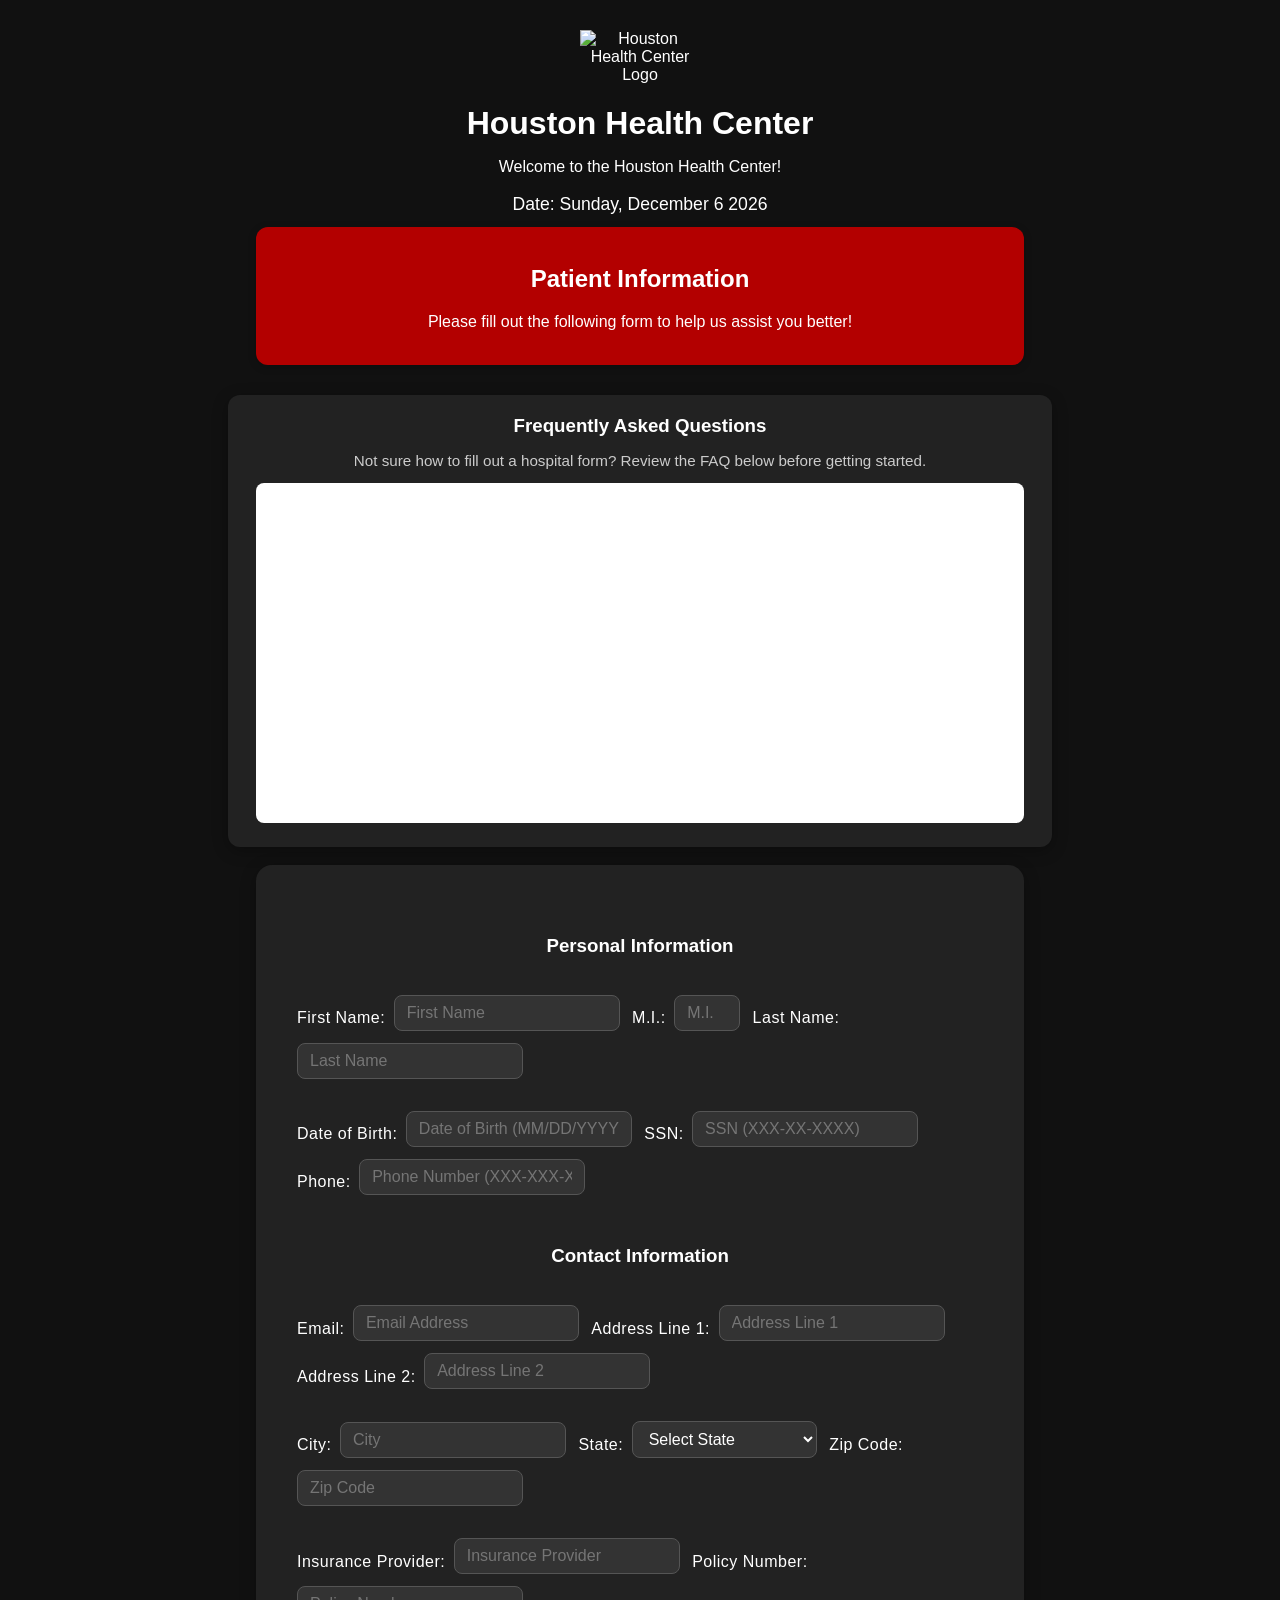
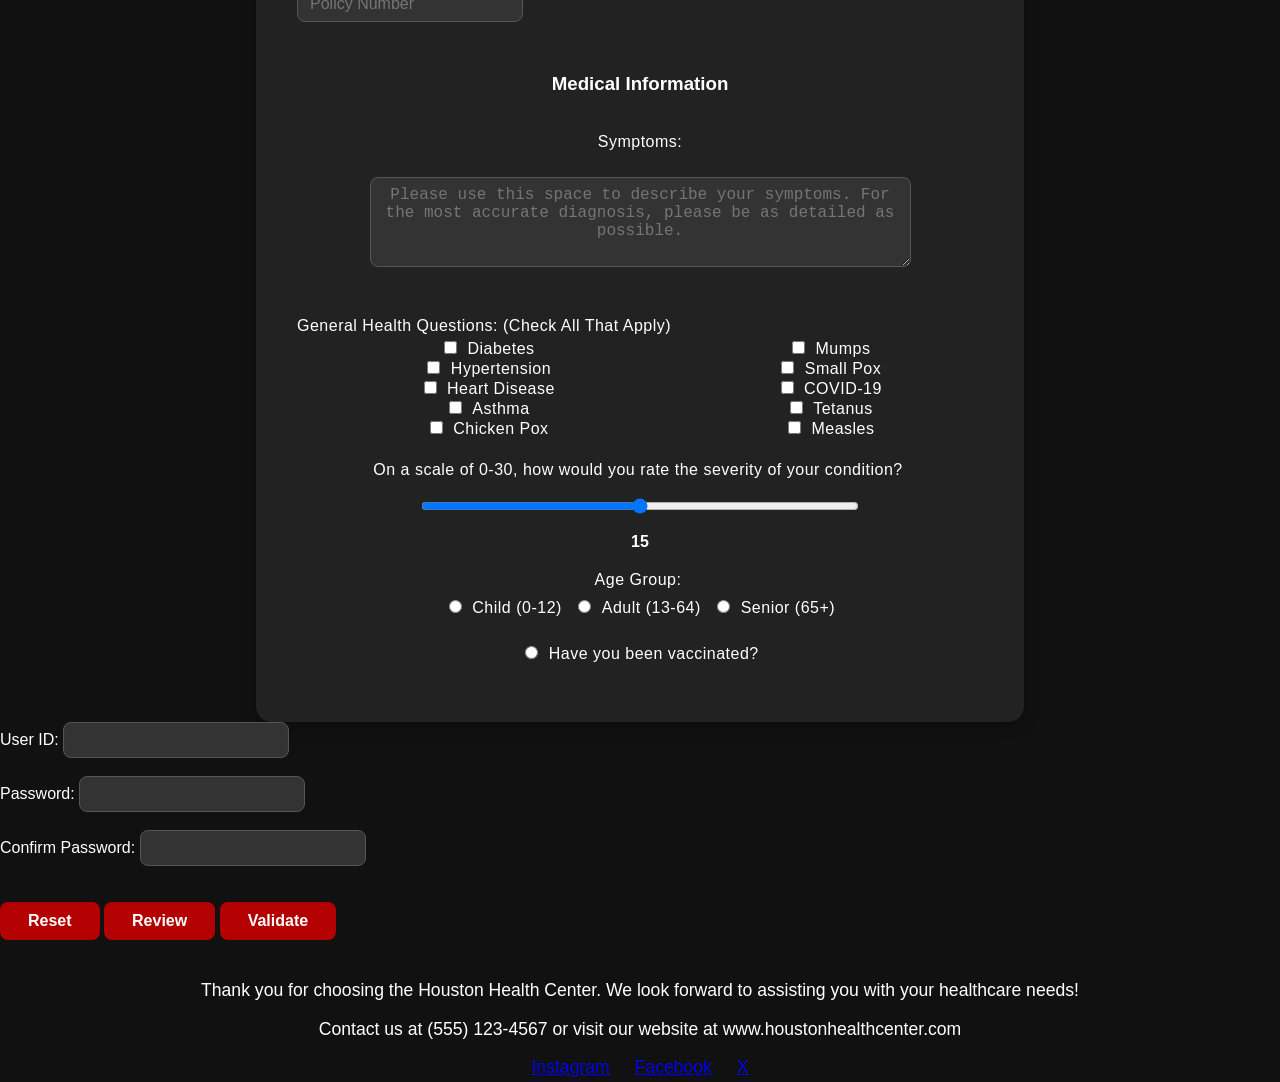
==== homework4/index.html @ 240e8d64 "Add homework4, root landing page, and PSEUDOCODE_VALIDATION.md" ====
<!-- filepath: /Users/flame/mis3371/homework3/homework3.html -->
<!DOCTYPE html>
<html lang="en">
    <head>
        <title>Homework 4: Validations & Error Handling </title>
        <link rel="stylesheet" href="hospitalform4.css">
    </head>
    <body>
        <!--Page Header-->
        <div id="header">
            <img id="logo" src="medsymbolnobg.png" alt="Houston Health Center Logo">
            <h1 id="h1">Houston Health Center</h1>
            <p>Welcome to the Houston Health Center!</p>
            <p class="date-line">Date: <span id="current_date"></span></p>
        </div>

        <div id="patient_info_header">
            <h2>Patient Information</h2>
            <p> Please fill out the following form to help us assist you better!</p>
        </div>

        <!-- FAQ iframe -->
        <div id="faq_section">
            <h3>Frequently Asked Questions</h3>
            <p>Not sure how to fill out a hospital form? Review the FAQ below before getting started.</p>
            <iframe
                id="faq_frame"
                src="https://www.texasmultispecialty.health/contents/patient-resources/faqs"
                title="Hospital Form FAQ – Texas Multispecialty Health" 
                allowfullscreen>
                <p>Your browser does not support iframes. <a href="https://www.texasmultispecialty.health/contents/patient-resources/faqs" target="_blank">Click here to view the FAQ.</a></p>
            </iframe>
        </div>
        <br>

            <form action="closingpage4.html" novalidate>

                <table class="form-table" id="patient_info">
                    <!-- Section 1: Personal Information -->
                    <tr>
                        <td colspan="2" style="text-align:center;">
                            <h3>Personal Information</h3>
                        </td>
                    </tr>
                    <tr>
                        <td>
                            <label for="first_name">First Name:</label>
                            <input type="text" id="first_name" name="first_name" placeholder="First Name">
                            <span class="error-msg" id="error_first_name"></span>
                            <label for="middle_initial">M.I.:</label>
                            <input type="text" id="middle_initial" name="middle_initial" placeholder="M.I." style="width:40px;">
                            <span class="error-msg" id="error_middle_initial"></span>
                            <label for="last_name">Last Name:</label>
                            <input type="text" id="last_name" name="last_name" placeholder="Last Name">
                            <span class="error-msg" id="error_last_name"></span>
                        </td>
                    </tr>
                    <tr>
                        <td>
                            <label for="dob">Date of Birth:</label>
                            <input type="text" id="dob" name="dob" placeholder="Date of Birth (MM/DD/YYYY)">
                            <span class="error-msg" id="error_dob"></span>
                            <label for="ssn">SSN:</label>
                            <input type="text" id="ssn" name="ssn" placeholder="SSN (XXX-XX-XXXX)">
                            <span class="error-msg" id="error_ssn"></span>
                            <label for="phone">Phone:</label>
                            <input type="text" id="phone" name="phone" placeholder="Phone Number (XXX-XXX-XXXX)">
                            <span class="error-msg" id="error_phone"></span>
                        </td>
                    </tr>

                    <!-- Section 2: Contact Information -->
                    <tr>
                        <td colspan="2" style="text-align:center;">
                            <h3>Contact Information</h3>
                        </td>
                    </tr>
                    <tr>
                        <td>
                            <label for="email">Email:</label>
                            <input type="text" id="email" name="email" placeholder="Email Address">
                            <span class="error-msg" id="error_email"></span>
                            <label for="address">Address Line 1:</label>
                            <input type="text" id="address" name="address" placeholder="Address Line 1">
                            <span class="error-msg" id="error_address"></span>
                            <label for="address2">Address Line 2:</label>
                            <input type="text" id="address2" name="address2" placeholder="Address Line 2">
                            <span class="error-msg" id="error_address2"></span>
                        </td>
                    </tr>
                    <tr>
                        <td>
                            <label for="city">City:</label>
                            <input type="text" id="city" name="city" placeholder="City">
                            <span class="error-msg" id="error_city"></span>
                            <label for="state">State:</label>
                            <select id="state" name="state">
                                <option value="" disabled selected>Select State</option>
                            </select>
                            <span class="error-msg" id="error_state"></span>
                            <label for="zip">Zip Code:</label>
                            <input type="text" id="zip" name="zip" placeholder="Zip Code">
                            <span class="error-msg" id="error_zip"></span>
                        </td>
                    </tr>

                    <!-- Section 3: Insurance Information -->
                    <tr>
                        <td>
                            <label for="insurance">Insurance Provider:</label>
                            <input type="text" id="insurance" name="insurance" placeholder="Insurance Provider">
                            <span class="error-msg" id="error_insurance"></span>
                            <label for="policy_number">Policy Number:</label>
                            <input type="text" id="policy_number" name="policy_number" placeholder="Policy Number">
                            <span class="error-msg" id="error_policy_number"></span>
                        </td>
                    </tr>

                    <!-- Section 4: Symptoms -->
                    <tr>
                        <td colspan="2" style="text-align:center;">
                            <h3>Medical Information</h3>
                        </td>
                    </tr>
                    <tr>
                        <td>
                            <label for="description">Symptoms:</label><br>
                            <textarea id="description" name="description" rows="4" cols="50" placeholder="Please use this space to describe your symptoms. For the most accurate diagnosis, please be as detailed as possible."></textarea>
                            <span class="error-msg" id="error_description" style="display:block;"></span>
                            <br>
                        </td>
                    </tr>
                    <tr>
                        <td colspan="2">
                            <label for="general_health">General Health Questions: (Check All That Apply)</label><br>
                            <table style="width:100%; border:none;">
                                <tr>
                                    <td style="vertical-align:top; border:none;">
                                        <input type="checkbox" id="diabetes" name="diabetes" value="diabetes">
                                        <label for="diabetes">Diabetes</label><br>
                                        <input type="checkbox" id="hypertension" name="hypertension" value="hypertension">
                                        <label for="hypertension">Hypertension</label><br>
                                        <input type="checkbox" id="heart_disease" name="heart_disease" value="heart_disease">
                                        <label for="heart_disease">Heart Disease</label><br>
                                        <input type="checkbox" id="asthma" name="asthma" value="asthma">
                                        <label for="asthma">Asthma</label><br>
                                        <input type="checkbox" id="chicken_pox" name="chicken_pox" value="chicken_pox">
                                        <label for="chicken_pox">Chicken Pox</label><br>
                                    </td>
                                    <td style="vertical-align:top; border:none;">
                                        <input type="checkbox" id="mumps" name="mumps" value="mumps">
                                        <label for="mumps">Mumps</label><br>
                                        <input type="checkbox" id="small_pox" name="small_pox" value="small_pox">
                                        <label for="small_pox">Small Pox</label><br>
                                        <input type="checkbox" id="COVID-19" name="COVID-19" value="COVID-19">
                                        <label for="COVID-19">COVID-19</label><br>
                                        <input type="checkbox" id="Tetanus" name="Tetanus" value="Tetanus">
                                        <label for="Tetanus">Tetanus</label><br>
                                        <input type="checkbox" id="measles" name="measles" value="measles">
                                        <label for="measles">Measles</label><br>
                                    </td>
                                </tr>
                            </table>
                        </td>
                    </tr>
                    <!-- Section 5: Slide Bar and Radio Buttons-->

                    <tr>
                        <td style="text-align: center;">
                            <label for="pain_level">On a scale of 0-30, how would you rate the severity of your condition?</label><br>
                            <input type="range" id="pain_level" name="pain_level" min="0" max="30" style="display: block; margin: 10px auto;">
                            <div id="pain_level_value" style="margin-top: 8px; font-weight: bold;">15</div>
                        </td>
                    </tr>
                    <tr>
                        <td>
                            <label for="age_group">Age Group:</label><br>
                            <input type="radio" id="child" name="age_group" value="child">
                            <label for="child">Child (0-12)</label>
                            <input type="radio" id="adult" name="age_group" value="adult">
                            <label for="adult">Adult (13-64)</label>
                            <input type="radio" id="senior" name="age_group" value="senior">
                            <label for="senior">Senior (65+)</label>
                            <span class="error-msg" id="error_age_group" style="display:block;"></span>
                            <br>
                            <input type="radio" id="vaccinated" name="vaccinated" value="yes">
                            <label for="vaccinated">Have you been vaccinated?</label>
                        </td>
                    </tr>
                </table>

                <!--Section 6: UserID and Password Creation-->

                <label for="user_id">User ID:</label>
                <input type="text" id="user_id" name="user_id">
                <span class="error-msg" id="error_user_id"></span><br><br>

                <label for="password">Password:</label>
                <input type="password" id="password" name="password" autocomplete="new-password">
                <span class="error-msg" id="error_password"></span><br><br>

                <label for="confirm_password">Confirm Password:</label>
                <input type="password" id="confirm_password" name="confirm_password" autocomplete="new-password">
                <span class="error-msg" id="error_confirm_password"></span><br><br>

                <!--Section 7: Reset Form and Submit Buttons-->

                <input type="reset" value="Reset">
                <input type="button" id="review_button" value="Review">
                <input type="button" id="validate_button" value="Validate">

            </form>

            <!--Section 8: Footer-->

            <div id="footer">
                <p>Thank you for choosing the Houston Health Center. We look forward to assisting you with your healthcare needs!</p>
                <p>Contact us at (555) 123-4567 or visit our website at www.houstonhealthcenter.com</p>
                <a href="https://www.instagram.com/" target="_blank" style="margin: 0 10px;">Instagram</a>
                <a href="https://www.facebook.com/" target="_blank" style="margin: 0 10px;">Facebook</a>
                <a href="https://x.com/" target="_blank" style="margin: 0 10px;">X</a>
            </div>

        <script src="homework4.js"></script>
    </body>
</html>
---- homework4/hospitalform4.css ----
/* ── FAQ iframe section ────────────────────────────────────────────────────── */
#faq_section {
    width: 60%;
    margin: 20px auto 0 auto;
    background: #222;
    border-radius: 12px;
    padding: 20px 28px;
    box-shadow: 0 4px 16px rgba(0,0,0,0.3);
    text-align: center;
}

#faq_section h3 {
    color: #fff;
    margin-top: 0;
    margin-bottom: 6px;
}

#faq_section p {
    color: #ccc;
    font-size: 0.95rem;
    margin-bottom: 14px;
}

#faq_frame {
    width: 100%;
    height: 340px;
    border: none;
    border-radius: 8px;
    background: #fff;
}

@media (max-width: 900px) {
    #faq_section {
        width: 95%;
        padding: 14px;
    }
}

body {
    background: #111;
    color: #fff;
    font-family: 'Segoe UI', Arial, sans-serif;
    margin: 0;
    min-height: 100vh;
}

#header {
    text-align: center;
    margin-top: 30px;
    position: relative;
}

#logo {
    display: block;
    width: 120px;
    height: auto;
    margin: 0 auto 12px auto;
}

#h1 {
    color: #fff;
    font-size: 2rem;
    margin-bottom: 10px;
}

#patient_info_header {
    background: #b30000;
    color: #fff;
    padding: 18px 0;
    border-radius: 12px;
    margin: 0 auto 30px auto;
    width: 60%;
    box-shadow: 0 2px 8px rgba(0,0,0,0.2);
    text-align: center;
}

.form-table {
    background: #222;
    color: #fff;
    margin: 0 auto;
    border-radius: 16px;
    box-shadow: 0 4px 16px rgba(0,0,0,0.3);
    padding: 32px 40px;
    width: 60%;
    border-collapse: separate;
    border-spacing: 0 18px;
}

.form-table h3 {
    color: #fff;
    margin-bottom: 18px;
}

/* Reduce spacing between labels and input boxes for inline fields */
.form-table label {
    margin-right: 4px;
    margin-bottom: 8px;
    font-weight: 500;
    letter-spacing: 0.5px;
}

.form-table input[type="text"],
.form-table input[type="password"],
.form-table input[type="range"],
.form-table select,
.form-table textarea {
    background: #333;
    color: #fff;
    border: 1px solid #555;
    border-radius: 8px;
    padding: 8px 12px;
    margin-bottom: 12px;
    margin-right: 8px;
    font-size: 1rem;
    outline: none;
    transition: border-color 0.2s;
    vertical-align: middle;
}

.form-table input[type="text"]:focus,
.form-table input[type="password"]:focus,
.form-table select:focus,
.form-table textarea:focus {
    border-color: #b30000;
}

.form-table input[type="range"] {
    width: 60%;
    margin: 0 auto 18px auto;
    display: block;
}

.form-table input[type="checkbox"],
.form-table input[type="radio"] {
    accent-color: #b30000;
    margin-right: 6px;
}

/* Center Symptoms section */
#description,
.form-table label[for="description"] {
    display: block;
    margin-left: auto;
    margin-right: auto;
    text-align: center;
}

/* Center radio buttons */
.form-table input[type="radio"] {
    margin-left: 8px;
    margin-right: 6px;
}
.form-table label[for="age_group"],
.form-table input[type="radio"],
.form-table label[for="child"],
.form-table label[for="adult"],
.form-table label[for="senior"],
.form-table label[for="vaccinated"] {
    display: inline-block;
    text-align: center;
}
.form-table tr:last-of-type td {
    text-align: center;
}

/* UserID and Password section styling */
input[type="text"],
input[type="password"] {
    background: #333;
    color: #fff;
    border: 1px solid #555;
    border-radius: 8px;
    padding: 8px 12px;
    font-size: 1rem;
    outline: none;
    transition: border-color 0.2s;
}
input[type="text"]:focus,
input[type="password"]:focus {
    border-color: #b30000;
}

/* Center Reset and Submit buttons */
.form-table + input[type="reset"],
.form-table + input[type="submit"] {
    display: block;
    margin: 18px auto 0 auto;
}
input[type="reset"],
input[type="submit"], input[type="button"], #review_button {
    background: #b30000;
    color: #fff;
    border: none;
    border-radius: 8px;
    padding: 10px 28px;
    font-size: 1rem;
    font-weight: 600;
    margin: 18px auto 0 auto;
    cursor: pointer;
    transition: background 0.2s;
}
input[type="reset"]:hover,
input[type="submit"]:hover,
input[type="button"]:hover, #review_button:hover {
    background: #ff3333;
}


#footer {
    text-align: center;
    color: #fff;
    margin-top: 40px;
    font-size: 1.1rem;
}

.date-line {
    color: #fff;
    font-size: 1.1rem;
    margin-bottom: 12px;
}

@media (max-width: 900px) {
    .form-table, #patient_info_header {
        width: 95%;
        padding: 16px;
    }
}

/* ── Validation error styles ─────────────────────────────────────────────── */
input.field-error,
select.field-error,
textarea.field-error {
    border-color: #ff4444 !important;
    background: #3a1a1a !important;
    box-shadow: 0 0 0 2px rgba(255, 68, 68, 0.35);
}

.error-msg {
    display: none;
    color: #ff6666;
    font-size: 0.78rem;
    font-weight: 500;
    margin-left: 4px;
    vertical-align: middle;
}
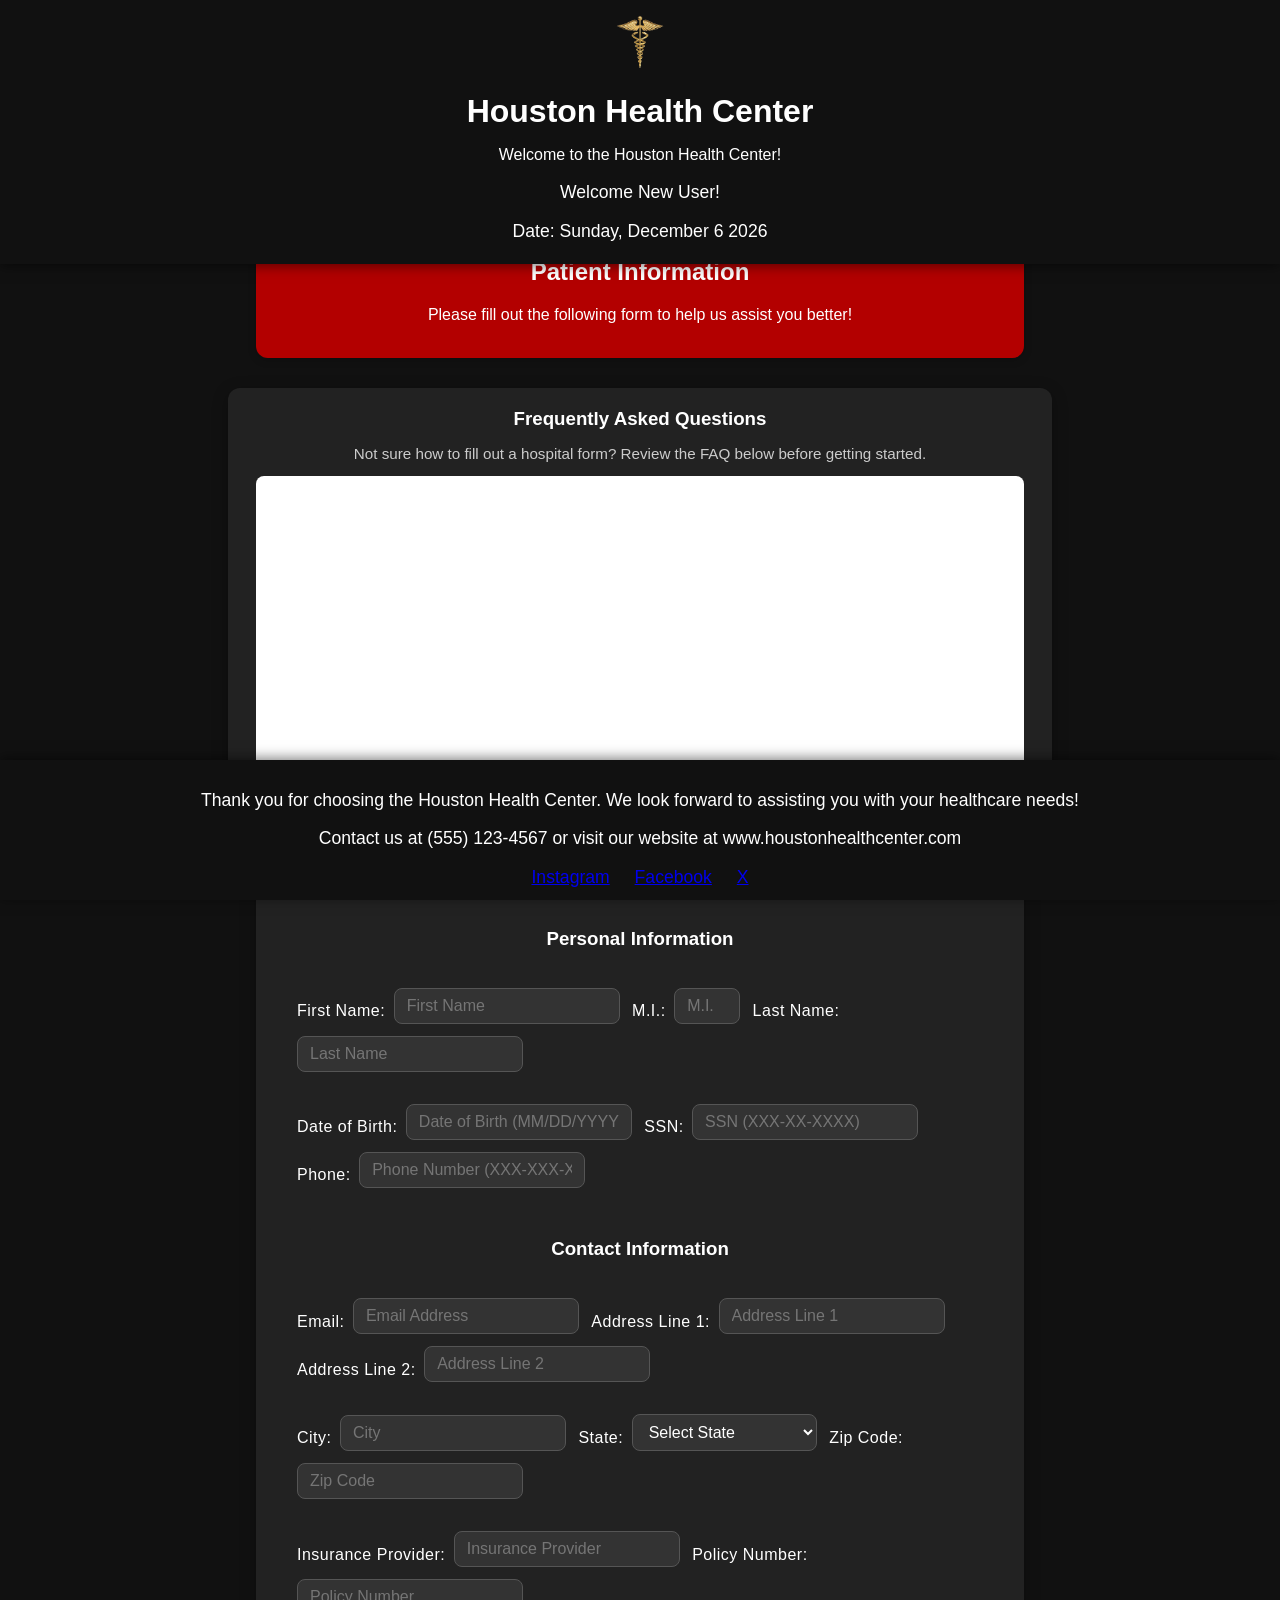
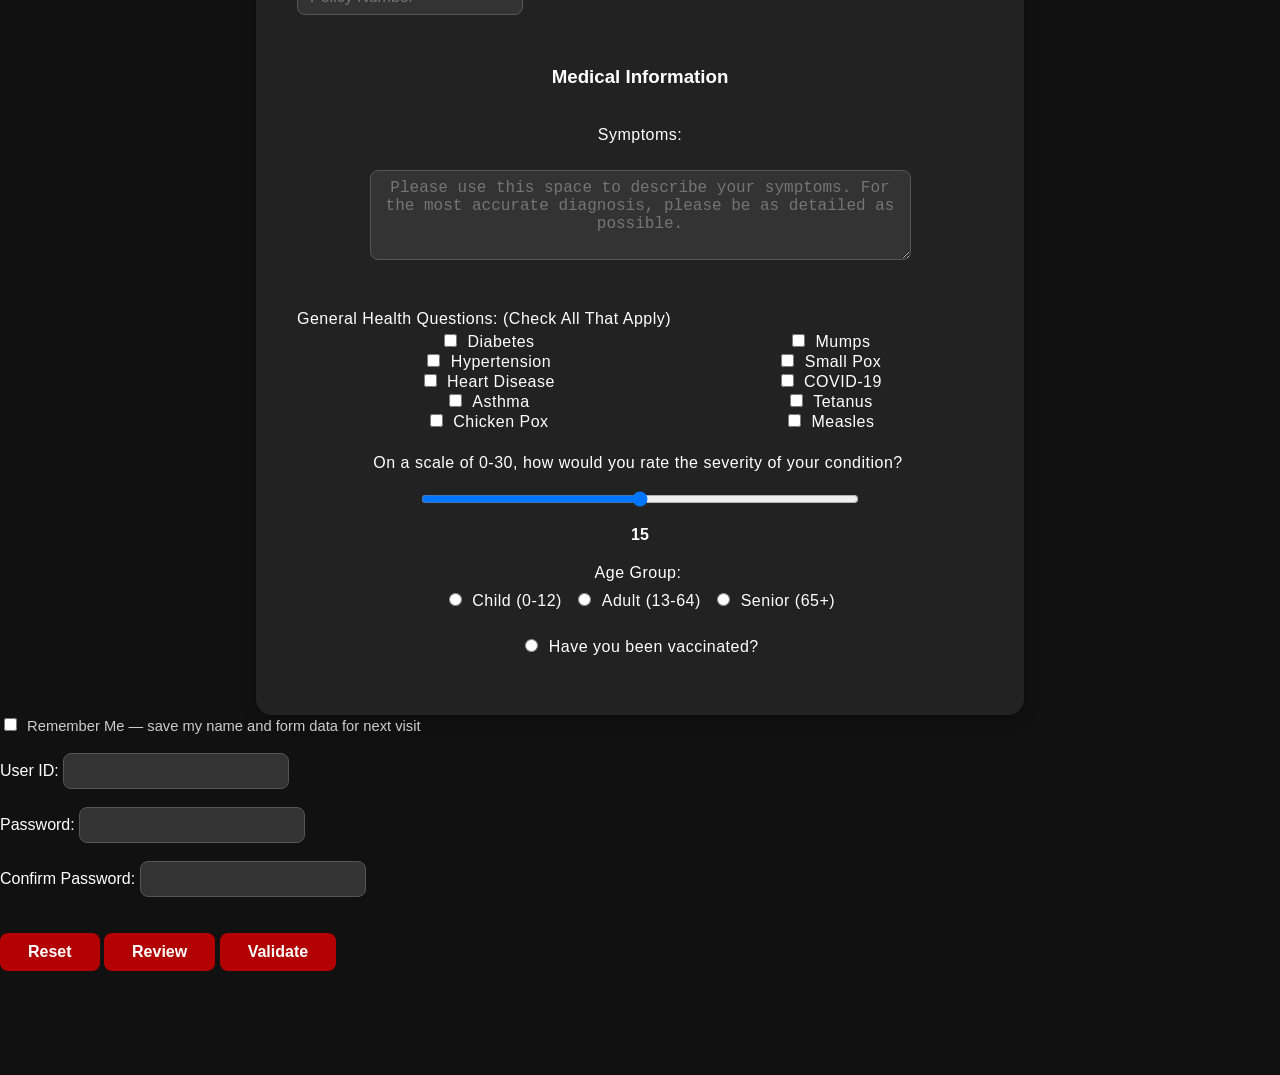
==== commit f2853038: "hw4: fixed header/footer, cookie welcome msg, remember me, blur save, returning user modal, SSN mask" ====
--- a/homework4/index.html
+++ b/homework4/index.html
@@ -8,9 +8,11 @@
     <body>
         <!--Page Header-->
         <div id="header">
-            <img id="logo" src="medsymbolnobg.png" alt="Houston Health Center Logo">
+            <img id="logo" src="medsymbolnobg2.png" alt="Houston Health Center Logo">
             <h1 id="h1">Houston Health Center</h1>
             <p>Welcome to the Houston Health Center!</p>
+            <p id="welcome_msg" class="date-line"></p>
+            <button type="button" id="not_you_btn" style="display:none;">Not <span id="not_you_name"></span>? Click here to restart the form as a new user.</button>
             <p class="date-line">Date: <span id="current_date"></span></p>
         </div>
 
@@ -61,7 +63,7 @@
                             <input type="text" id="dob" name="dob" placeholder="Date of Birth (MM/DD/YYYY)">
                             <span class="error-msg" id="error_dob"></span>
                             <label for="ssn">SSN:</label>
-                            <input type="text" id="ssn" name="ssn" placeholder="SSN (XXX-XX-XXXX)">
+                            <input type="password" id="ssn" name="ssn" placeholder="SSN (XXX-XX-XXXX)" autocomplete="off">
                             <span class="error-msg" id="error_ssn"></span>
                             <label for="phone">Phone:</label>
                             <input type="text" id="phone" name="phone" placeholder="Phone Number (XXX-XXX-XXXX)">
@@ -191,6 +193,11 @@
 
                 <!--Section 6: UserID and Password Creation-->
 
+                <label>
+                    <input type="checkbox" id="remember_me" name="remember_me">
+                    Remember Me — save my name and form data for next visit
+                </label><br><br>
+
                 <label for="user_id">User ID:</label>
                 <input type="text" id="user_id" name="user_id">
                 <span class="error-msg" id="error_user_id"></span><br><br>
@@ -221,6 +228,15 @@
                 <a href="https://x.com/" target="_blank" style="margin: 0 10px;">X</a>
             </div>
 
+        <!-- Returning User Confirmation Modal -->
+        <div id="returning_modal" style="display:none;">
+            <div id="returning_modal_box">
+                <p id="returning_modal_msg"></p>
+                <button type="button" id="returning_yes">Yes, restore my data</button>
+                <button type="button" id="returning_no">No, start fresh</button>
+            </div>
+        </div>
+
         <script src="homework4.js"></script>
     </body>
 </html>
--- a/homework4/hospitalform4.css
+++ b/homework4/hospitalform4.css
@@ -43,19 +43,27 @@
     font-family: 'Segoe UI', Arial, sans-serif;
     margin: 0;
     min-height: 100vh;
+    padding-top: 220px;
+    padding-bottom: 100px;
 }
 
 #header {
     text-align: center;
-    margin-top: 30px;
-    position: relative;
+    position: fixed;
+    top: 0;
+    left: 0;
+    width: 100%;
+    background: #111;
+    z-index: 1000;
+    padding: 12px 0 10px 0;
+    box-shadow: 0 2px 12px rgba(0,0,0,0.5);
 }
 
 #logo {
     display: block;
-    width: 120px;
+    width: 60px;
     height: auto;
-    margin: 0 auto 12px auto;
+    margin: 0 auto 6px auto;
 }
 
 #h1 {
@@ -210,14 +218,50 @@
 #footer {
     text-align: center;
     color: #fff;
-    margin-top: 40px;
     font-size: 1.1rem;
+    position: fixed;
+    bottom: 0;
+    left: 0;
+    width: 100%;
+    background: #111;
+    padding: 12px 0;
+    box-shadow: 0 -2px 12px rgba(0,0,0,0.5);
+    z-index: 1000;
 }
 
 .date-line {
     color: #fff;
     font-size: 1.1rem;
     margin-bottom: 12px;
+}
+
+#not_you_btn {
+    background: transparent;
+    color: #ff9999;
+    border: 1px solid #ff9999;
+    border-radius: 20px;
+    padding: 4px 14px;
+    font-size: 0.82rem;
+    cursor: pointer;
+    margin-bottom: 8px;
+    transition: background 0.2s, color 0.2s;
+}
+
+#not_you_btn:hover {
+    background: #ff9999;
+    color: #111;
+}
+
+#remember_me {
+    accent-color: #ff4444;
+    margin-right: 6px;
+    cursor: pointer;
+}
+
+label:has(#remember_me) {
+    color: #ccc;
+    font-size: 0.92rem;
+    cursor: pointer;
 }
 
 @media (max-width: 900px) {
@@ -226,6 +270,49 @@
         padding: 16px;
     }
 }
+
+/* ── Returning User Confirmation Modal ───────────────────────────────────── */
+#returning_modal {
+    position: fixed;
+    inset: 0;
+    background: rgba(0,0,0,0.7);
+    z-index: 2000;
+    display: flex;
+    align-items: center;
+    justify-content: center;
+}
+
+#returning_modal_box {
+    background: #222;
+    border: 1px solid #555;
+    border-radius: 12px;
+    padding: 36px 44px;
+    text-align: center;
+    box-shadow: 0 8px 32px rgba(0,0,0,0.5);
+    max-width: 420px;
+    width: 90%;
+}
+
+#returning_modal_box p {
+    color: #fff;
+    font-size: 1.1rem;
+    margin-bottom: 24px;
+}
+
+#returning_yes, #returning_no {
+    border: none;
+    border-radius: 8px;
+    padding: 10px 24px;
+    font-size: 0.95rem;
+    cursor: pointer;
+    margin: 0 8px;
+    transition: background 0.2s;
+}
+
+#returning_yes  { background: #b30000; color: #fff; }
+#returning_yes:hover  { background: #e60000; }
+#returning_no   { background: #444; color: #fff; }
+#returning_no:hover   { background: #666; }
 
 /* ── Validation error styles ─────────────────────────────────────────────── */
 input.field-error,
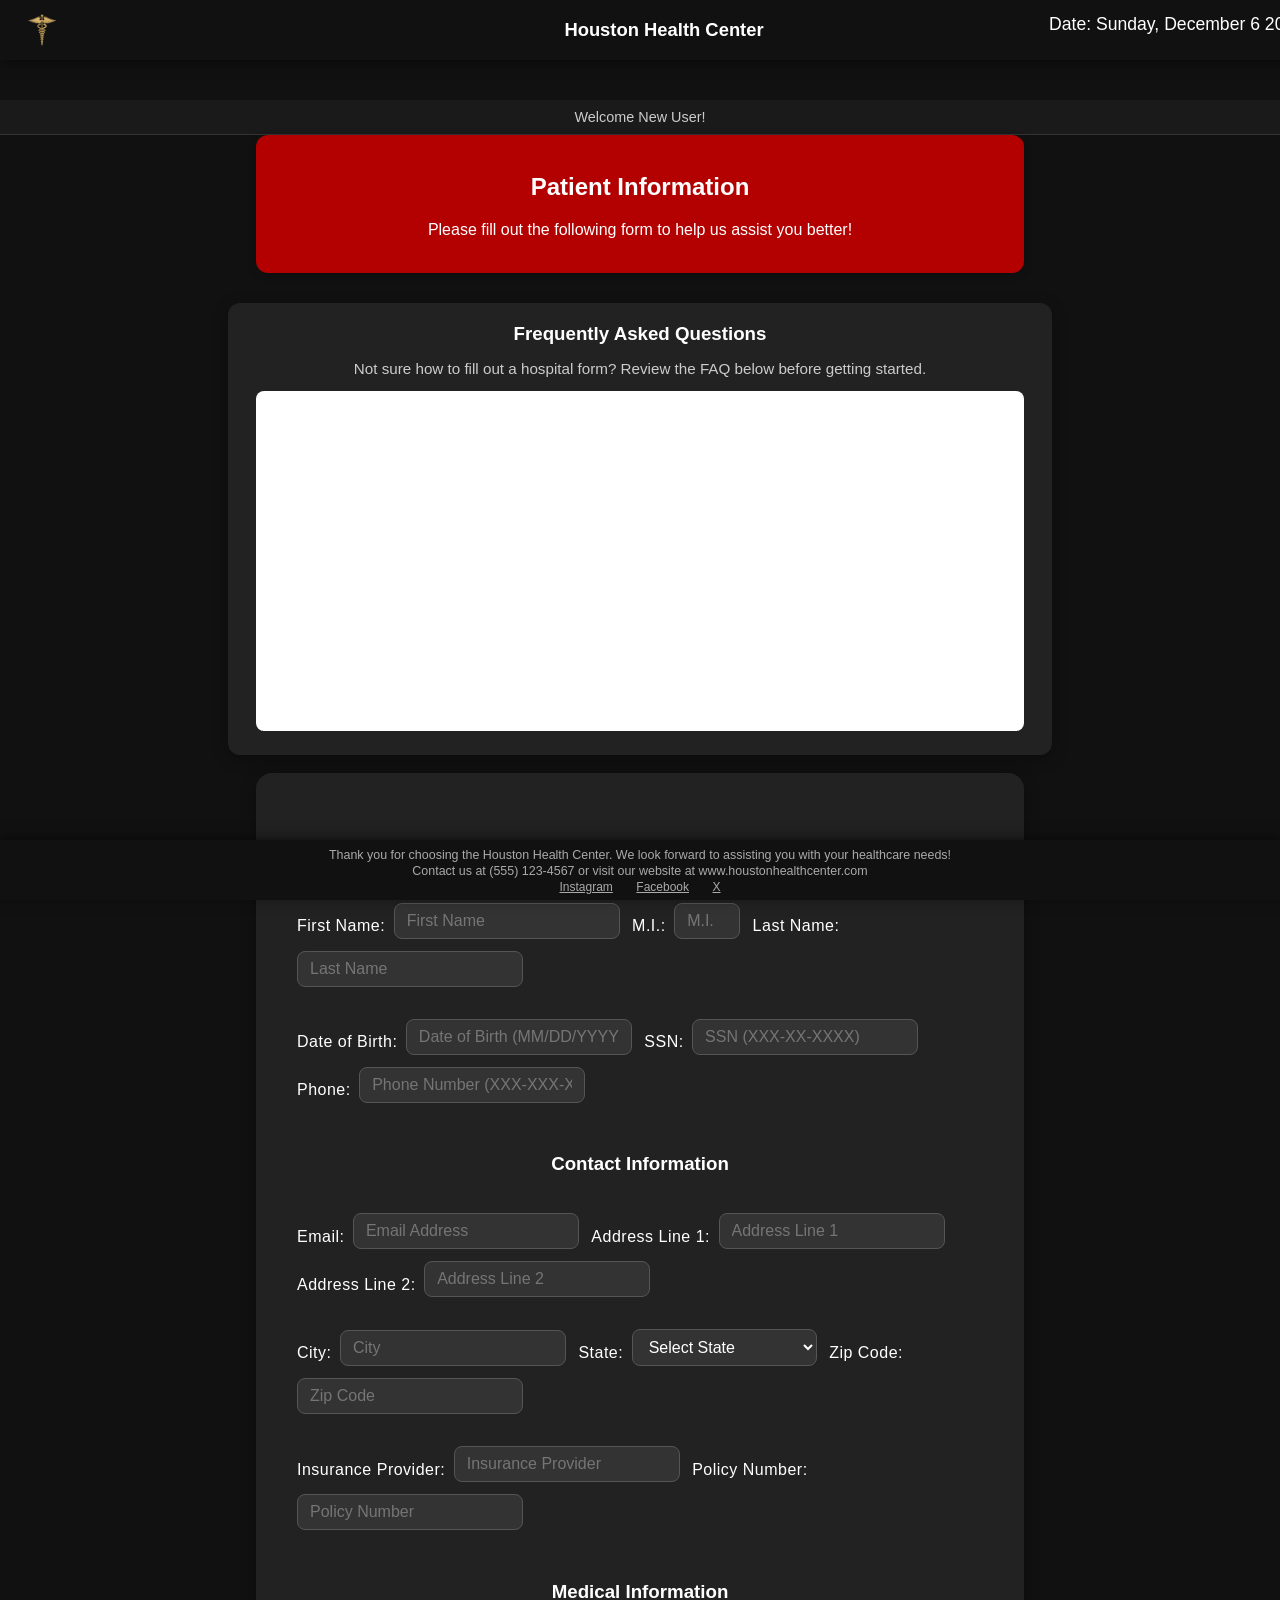
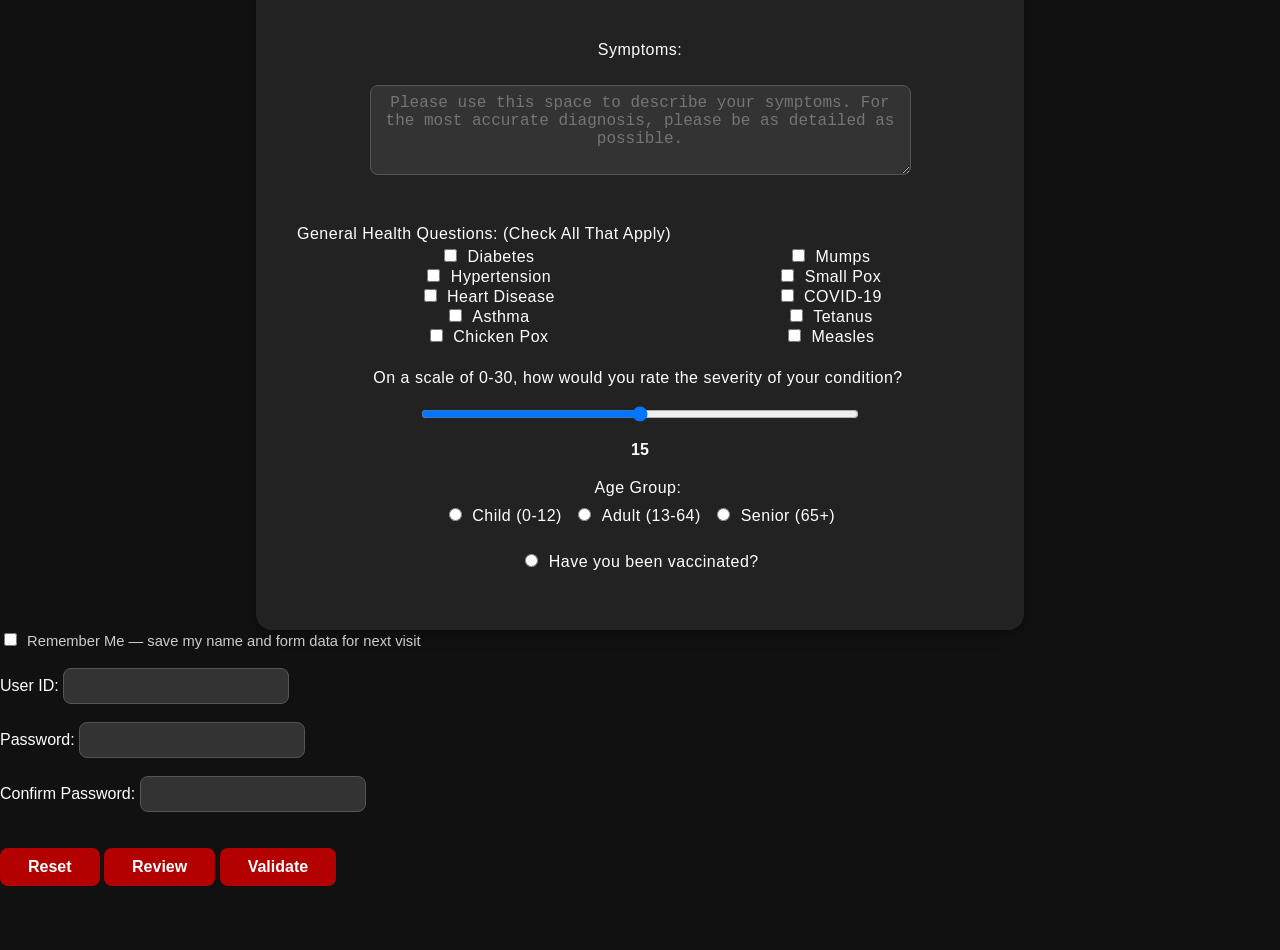
==== commit c1934954: "hw4: compact fixed header (logo left, title center, date right), slim footer, welcome banner" ====
--- a/homework4/index.html
+++ b/homework4/index.html
@@ -9,11 +9,18 @@
         <!--Page Header-->
         <div id="header">
             <img id="logo" src="medsymbolnobg2.png" alt="Houston Health Center Logo">
-            <h1 id="h1">Houston Health Center</h1>
-            <p>Welcome to the Houston Health Center!</p>
-            <p id="welcome_msg" class="date-line"></p>
+            <div id="header-center">
+                <h1 id="h1">Houston Health Center</h1>
+            </div>
+            <div style="display:flex; align-items:center; gap:8px;">
+                <p class="date-line">Date: <span id="current_date"></span></p>
+            </div>
+        </div>
+
+        <!-- Welcome banner (below fixed header) -->
+        <div id="welcome_banner">
+            <p id="welcome_msg"></p>
             <button type="button" id="not_you_btn" style="display:none;">Not <span id="not_you_name"></span>? Click here to restart the form as a new user.</button>
-            <p class="date-line">Date: <span id="current_date"></span></p>
         </div>
 
         <div id="patient_info_header">
--- a/homework4/hospitalform4.css
+++ b/homework4/hospitalform4.css
@@ -43,33 +43,93 @@
     font-family: 'Segoe UI', Arial, sans-serif;
     margin: 0;
     min-height: 100vh;
-    padding-top: 220px;
-    padding-bottom: 100px;
+    padding-top: 100px;
+    padding-bottom: 60px;
 }
 
 #header {
-    text-align: center;
     position: fixed;
     top: 0;
     left: 0;
     width: 100%;
     background: #111;
     z-index: 1000;
-    padding: 12px 0 10px 0;
+    padding: 0 24px;
+    height: 60px;
+    display: flex;
+    align-items: center;
+    justify-content: space-between;
     box-shadow: 0 2px 12px rgba(0,0,0,0.5);
 }
 
 #logo {
+    width: 36px;
+    height: auto;
     display: block;
-    width: 60px;
-    height: auto;
-    margin: 0 auto 6px auto;
+    flex-shrink: 0;
+}
+
+#header-center {
+    position: absolute;
+    left: 50%;
+    transform: translateX(-50%);
+    text-align: center;
+    pointer-events: none;
 }
 
 #h1 {
     color: #fff;
-    font-size: 2rem;
-    margin-bottom: 10px;
+    font-size: 1.15rem;
+    margin: 0;
+    white-space: nowrap;
+}
+
+#header > p,
+#header > .date-line {
+    display: none;
+}
+
+.date-line {
+    color: #ccc;
+    font-size: 0.8rem;
+    margin: 0;
+    white-space: nowrap;
+    flex-shrink: 0;
+}
+
+#welcome_msg {
+    display: none !important;
+}
+
+#welcome_banner {
+    text-align: center;
+    padding: 8px 16px;
+    background: #1a1a1a;
+    border-bottom: 1px solid #333;
+}
+
+#welcome_banner #welcome_msg {
+    display: inline !important;
+    color: #ccc;
+    font-size: 0.9rem;
+    margin: 0;
+}
+
+#welcome_banner #not_you_btn {
+    background: transparent;
+    color: #ff9999;
+    border: 1px solid #ff9999;
+    border-radius: 20px;
+    padding: 2px 10px;
+    font-size: 0.72rem;
+    cursor: pointer;
+    transition: background 0.2s, color 0.2s;
+    margin-left: 10px;
+}
+
+#welcome_banner #not_you_btn:hover {
+    background: #ff9999;
+    color: #111;
 }
 
 #patient_info_header {
@@ -217,16 +277,25 @@
 
 #footer {
     text-align: center;
-    color: #fff;
-    font-size: 1.1rem;
+    color: #aaa;
+    font-size: 0.78rem;
     position: fixed;
     bottom: 0;
     left: 0;
     width: 100%;
     background: #111;
-    padding: 12px 0;
+    padding: 6px 0;
     box-shadow: 0 -2px 12px rgba(0,0,0,0.5);
     z-index: 1000;
+}
+
+#footer p {
+    margin: 2px 0;
+}
+
+#footer a {
+    color: #aaa;
+    font-size: 0.75rem;
 }
 
 .date-line {
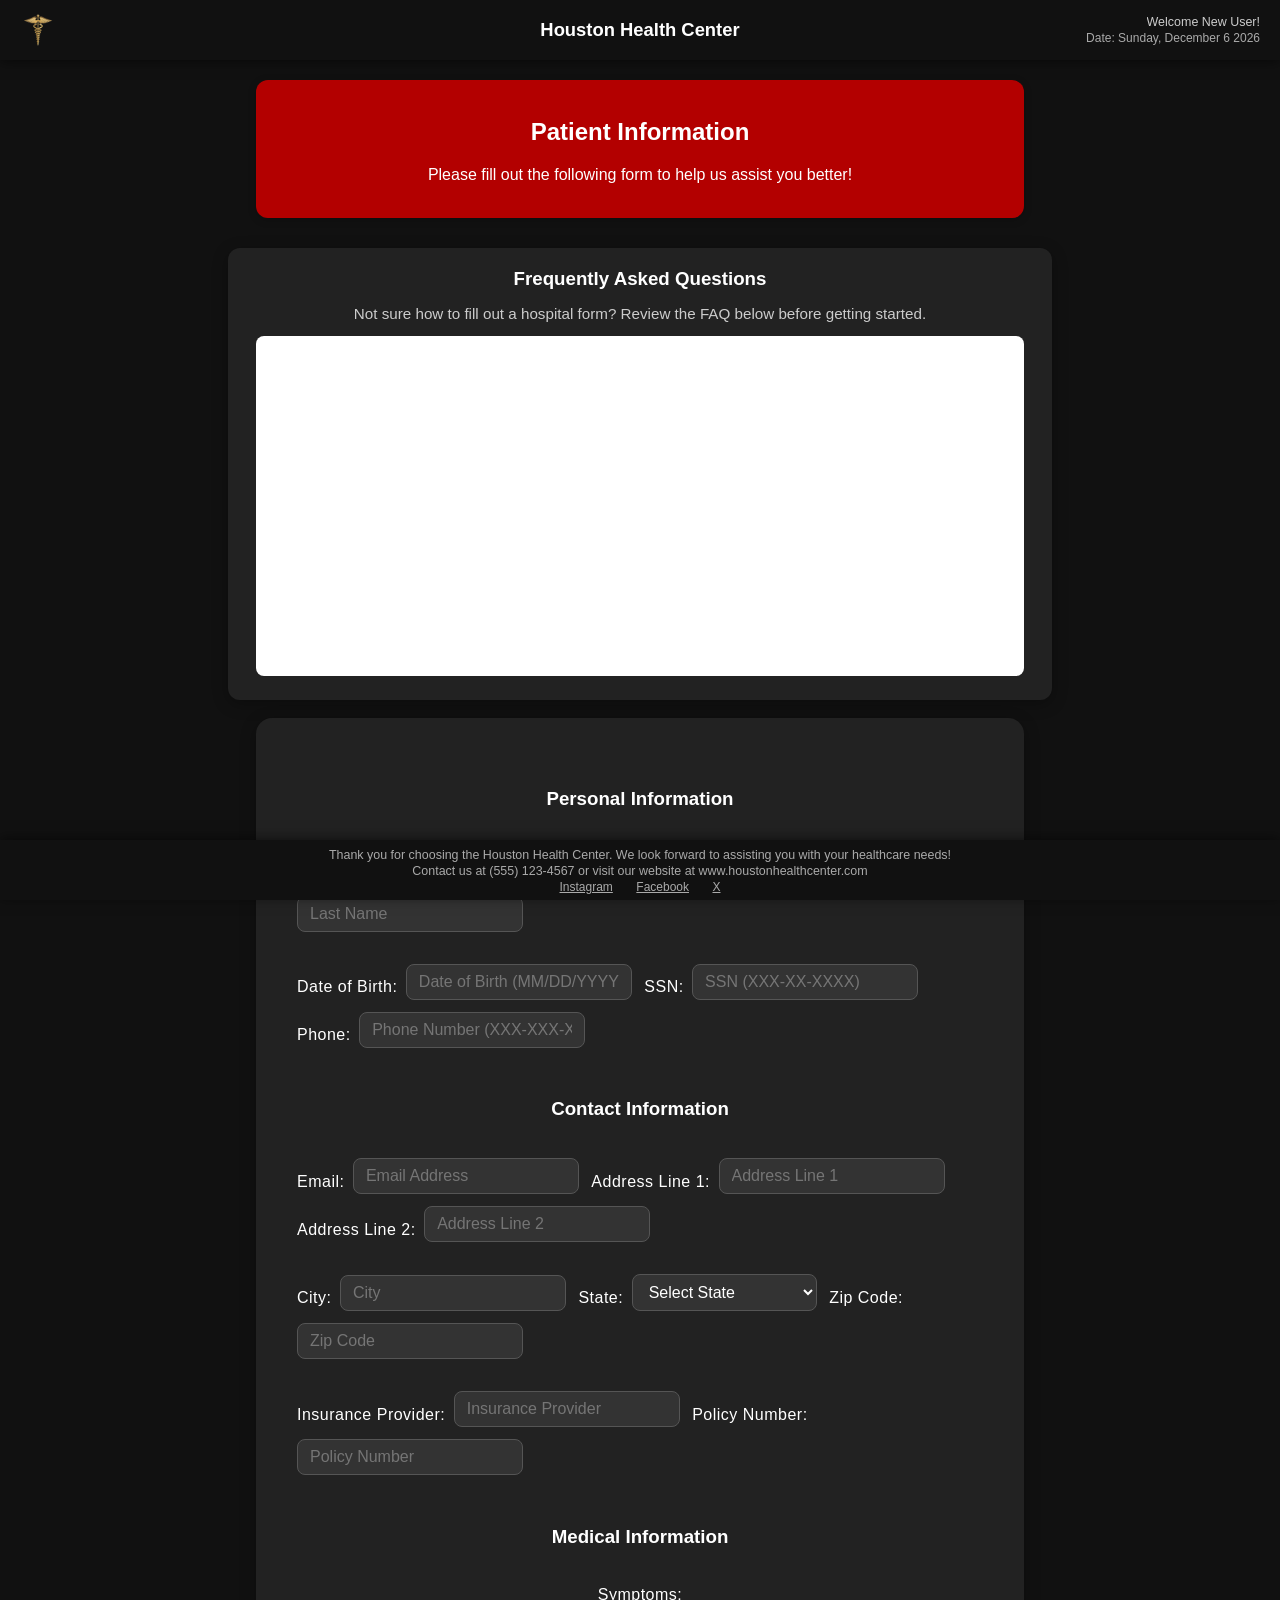
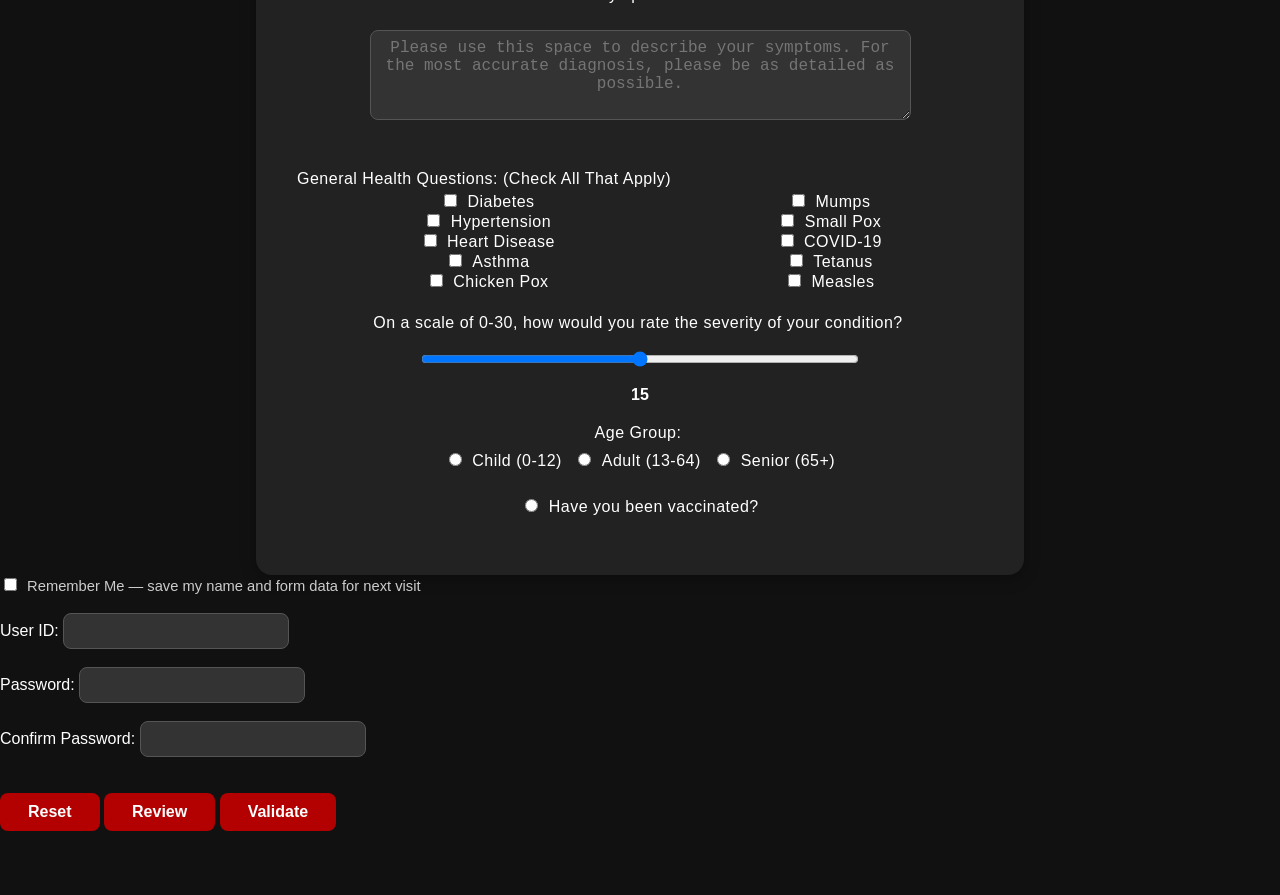
==== commit 3da338d1: "hw4: rewrite CSS, restructure header to 3-column flex layout" ====
--- a/homework4/index.html
+++ b/homework4/index.html
@@ -8,19 +8,17 @@
     <body>
         <!--Page Header-->
         <div id="header">
-            <img id="logo" src="medsymbolnobg2.png" alt="Houston Health Center Logo">
+            <div id="header-left">
+                <img id="logo" src="medsymbolnobg2.png" alt="Houston Health Center Logo">
+            </div>
             <div id="header-center">
                 <h1 id="h1">Houston Health Center</h1>
             </div>
-            <div style="display:flex; align-items:center; gap:8px;">
+            <div id="header-right">
+                <span id="welcome_msg"></span>
+                <button type="button" id="not_you_btn" style="display:none;">Not <span id="not_you_name"></span>? Click here to restart.</button>
                 <p class="date-line">Date: <span id="current_date"></span></p>
             </div>
-        </div>
-
-        <!-- Welcome banner (below fixed header) -->
-        <div id="welcome_banner">
-            <p id="welcome_msg"></p>
-            <button type="button" id="not_you_btn" style="display:none;">Not <span id="not_you_name"></span>? Click here to restart the form as a new user.</button>
         </div>
 
         <div id="patient_info_header">
--- a/homework4/hospitalform4.css
+++ b/homework4/hospitalform4.css
@@ -1,5 +1,113 @@
-
-/* ── FAQ iframe section ────────────────────────────────────────────────────── */
+/* ── Body ────────────────────────────────────────────────────────────────── */
+body {
+    background: #111;
+    color: #fff;
+    font-family: 'Segoe UI', Arial, sans-serif;
+    margin: 0;
+    min-height: 100vh;
+    padding-top: 80px;
+    padding-bottom: 60px;
+}
+
+/* ── Fixed Header ────────────────────────────────────────────────────────── */
+#header {
+    position: fixed;
+    top: 0;
+    left: 0;
+    width: 100%;
+    background: #111;
+    z-index: 1000;
+    height: 60px;
+    display: flex;
+    align-items: center;
+    box-shadow: 0 2px 12px rgba(0,0,0,0.5);
+}
+
+/* Three equal columns: left / center / right */
+#header-left {
+    flex: 1;
+    display: flex;
+    align-items: center;
+    padding-left: 20px;
+}
+
+#header-center {
+    flex: 1;
+    display: flex;
+    justify-content: center;
+    align-items: center;
+}
+
+#header-right {
+    flex: 1;
+    display: flex;
+    flex-direction: column;
+    align-items: flex-end;
+    justify-content: center;
+    padding-right: 20px;
+    gap: 2px;
+    min-width: 0;
+}
+
+#logo {
+    width: 36px;
+    height: auto;
+    display: block;
+}
+
+#h1 {
+    color: #fff;
+    font-size: 1.15rem;
+    margin: 0;
+    white-space: nowrap;
+}
+
+#welcome_msg {
+    color: #ccc;
+    font-size: 0.78rem;
+    white-space: nowrap;
+    overflow: hidden;
+    text-overflow: ellipsis;
+    max-width: 100%;
+}
+
+.date-line {
+    color: #aaa;
+    font-size: 0.75rem;
+    margin: 0;
+    white-space: nowrap;
+}
+
+#not_you_btn {
+    background: transparent;
+    color: #ff9999;
+    border: 1px solid #ff9999;
+    border-radius: 20px;
+    padding: 1px 8px;
+    font-size: 0.68rem;
+    cursor: pointer;
+    transition: background 0.2s, color 0.2s;
+    white-space: nowrap;
+}
+
+#not_you_btn:hover {
+    background: #ff9999;
+    color: #111;
+}
+
+/* ── Patient Info Header ──────────────────────────────────────────────────── */
+#patient_info_header {
+    background: #b30000;
+    color: #fff;
+    padding: 18px 0;
+    border-radius: 12px;
+    margin: 0 auto 30px auto;
+    width: 60%;
+    box-shadow: 0 2px 8px rgba(0,0,0,0.2);
+    text-align: center;
+}
+
+/* ── FAQ iframe section ───────────────────────────────────────────────────── */
 #faq_section {
     width: 60%;
     margin: 20px auto 0 auto;
@@ -30,119 +138,7 @@
     background: #fff;
 }
 
-@media (max-width: 900px) {
-    #faq_section {
-        width: 95%;
-        padding: 14px;
-    }
-}
-
-body {
-    background: #111;
-    color: #fff;
-    font-family: 'Segoe UI', Arial, sans-serif;
-    margin: 0;
-    min-height: 100vh;
-    padding-top: 100px;
-    padding-bottom: 60px;
-}
-
-#header {
-    position: fixed;
-    top: 0;
-    left: 0;
-    width: 100%;
-    background: #111;
-    z-index: 1000;
-    padding: 0 24px;
-    height: 60px;
-    display: flex;
-    align-items: center;
-    justify-content: space-between;
-    box-shadow: 0 2px 12px rgba(0,0,0,0.5);
-}
-
-#logo {
-    width: 36px;
-    height: auto;
-    display: block;
-    flex-shrink: 0;
-}
-
-#header-center {
-    position: absolute;
-    left: 50%;
-    transform: translateX(-50%);
-    text-align: center;
-    pointer-events: none;
-}
-
-#h1 {
-    color: #fff;
-    font-size: 1.15rem;
-    margin: 0;
-    white-space: nowrap;
-}
-
-#header > p,
-#header > .date-line {
-    display: none;
-}
-
-.date-line {
-    color: #ccc;
-    font-size: 0.8rem;
-    margin: 0;
-    white-space: nowrap;
-    flex-shrink: 0;
-}
-
-#welcome_msg {
-    display: none !important;
-}
-
-#welcome_banner {
-    text-align: center;
-    padding: 8px 16px;
-    background: #1a1a1a;
-    border-bottom: 1px solid #333;
-}
-
-#welcome_banner #welcome_msg {
-    display: inline !important;
-    color: #ccc;
-    font-size: 0.9rem;
-    margin: 0;
-}
-
-#welcome_banner #not_you_btn {
-    background: transparent;
-    color: #ff9999;
-    border: 1px solid #ff9999;
-    border-radius: 20px;
-    padding: 2px 10px;
-    font-size: 0.72rem;
-    cursor: pointer;
-    transition: background 0.2s, color 0.2s;
-    margin-left: 10px;
-}
-
-#welcome_banner #not_you_btn:hover {
-    background: #ff9999;
-    color: #111;
-}
-
-#patient_info_header {
-    background: #b30000;
-    color: #fff;
-    padding: 18px 0;
-    border-radius: 12px;
-    margin: 0 auto 30px auto;
-    width: 60%;
-    box-shadow: 0 2px 8px rgba(0,0,0,0.2);
-    text-align: center;
-}
-
+/* ── Form Table ───────────────────────────────────────────────────────────── */
 .form-table {
     background: #222;
     color: #fff;
@@ -155,12 +151,8 @@
     border-spacing: 0 18px;
 }
 
-.form-table h3 {
-    color: #fff;
-    margin-bottom: 18px;
-}
-
-/* Reduce spacing between labels and input boxes for inline fields */
+.form-table h3 { color: #fff; margin-bottom: 18px; }
+
 .form-table label {
     margin-right: 4px;
     margin-bottom: 8px;
@@ -189,9 +181,7 @@
 .form-table input[type="text"]:focus,
 .form-table input[type="password"]:focus,
 .form-table select:focus,
-.form-table textarea:focus {
-    border-color: #b30000;
-}
+.form-table textarea:focus { border-color: #b30000; }
 
 .form-table input[type="range"] {
     width: 60%;
@@ -200,12 +190,8 @@
 }
 
 .form-table input[type="checkbox"],
-.form-table input[type="radio"] {
-    accent-color: #b30000;
-    margin-right: 6px;
-}
-
-/* Center Symptoms section */
+.form-table input[type="radio"] { accent-color: #b30000; margin-right: 6px; }
+
 #description,
 .form-table label[for="description"] {
     display: block;
@@ -214,25 +200,18 @@
     text-align: center;
 }
 
-/* Center radio buttons */
-.form-table input[type="radio"] {
-    margin-left: 8px;
-    margin-right: 6px;
-}
+.form-table input[type="radio"] { margin-left: 8px; margin-right: 6px; }
+
 .form-table label[for="age_group"],
 .form-table input[type="radio"],
 .form-table label[for="child"],
 .form-table label[for="adult"],
 .form-table label[for="senior"],
-.form-table label[for="vaccinated"] {
-    display: inline-block;
-    text-align: center;
-}
-.form-table tr:last-of-type td {
-    text-align: center;
-}
-
-/* UserID and Password section styling */
+.form-table label[for="vaccinated"] { display: inline-block; text-align: center; }
+
+.form-table tr:last-of-type td { text-align: center; }
+
+/* ── Inputs outside the table ────────────────────────────────────────────── */
 input[type="text"],
 input[type="password"] {
     background: #333;
@@ -244,19 +223,15 @@
     outline: none;
     transition: border-color 0.2s;
 }
+
 input[type="text"]:focus,
-input[type="password"]:focus {
-    border-color: #b30000;
-}
-
-/* Center Reset and Submit buttons */
-.form-table + input[type="reset"],
-.form-table + input[type="submit"] {
-    display: block;
-    margin: 18px auto 0 auto;
-}
+input[type="password"]:focus { border-color: #b30000; }
+
+/* ── Buttons ─────────────────────────────────────────────────────────────── */
 input[type="reset"],
-input[type="submit"], input[type="button"], #review_button {
+input[type="submit"],
+input[type="button"],
+#review_button {
     background: #b30000;
     color: #fff;
     border: none;
@@ -268,13 +243,18 @@
     cursor: pointer;
     transition: background 0.2s;
 }
+
 input[type="reset"]:hover,
 input[type="submit"]:hover,
-input[type="button"]:hover, #review_button:hover {
-    background: #ff3333;
-}
-
-
+input[type="button"]:hover,
+#review_button:hover { background: #ff3333; }
+
+/* ── Remember Me ─────────────────────────────────────────────────────────── */
+#remember_me { accent-color: #ff4444; margin-right: 6px; cursor: pointer; }
+
+label:has(#remember_me) { color: #ccc; font-size: 0.92rem; cursor: pointer; }
+
+/* ── Fixed Footer ────────────────────────────────────────────────────────── */
 #footer {
     text-align: center;
     color: #aaa;
@@ -289,56 +269,8 @@
     z-index: 1000;
 }
 
-#footer p {
-    margin: 2px 0;
-}
-
-#footer a {
-    color: #aaa;
-    font-size: 0.75rem;
-}
-
-.date-line {
-    color: #fff;
-    font-size: 1.1rem;
-    margin-bottom: 12px;
-}
-
-#not_you_btn {
-    background: transparent;
-    color: #ff9999;
-    border: 1px solid #ff9999;
-    border-radius: 20px;
-    padding: 4px 14px;
-    font-size: 0.82rem;
-    cursor: pointer;
-    margin-bottom: 8px;
-    transition: background 0.2s, color 0.2s;
-}
-
-#not_you_btn:hover {
-    background: #ff9999;
-    color: #111;
-}
-
-#remember_me {
-    accent-color: #ff4444;
-    margin-right: 6px;
-    cursor: pointer;
-}
-
-label:has(#remember_me) {
-    color: #ccc;
-    font-size: 0.92rem;
-    cursor: pointer;
-}
-
-@media (max-width: 900px) {
-    .form-table, #patient_info_header {
-        width: 95%;
-        padding: 16px;
-    }
-}
+#footer p { margin: 2px 0; }
+#footer a { color: #aaa; font-size: 0.75rem; }
 
 /* ── Returning User Confirmation Modal ───────────────────────────────────── */
 #returning_modal {
@@ -362,11 +294,7 @@
     width: 90%;
 }
 
-#returning_modal_box p {
-    color: #fff;
-    font-size: 1.1rem;
-    margin-bottom: 24px;
-}
+#returning_modal_box p { color: #fff; font-size: 1.1rem; margin-bottom: 24px; }
 
 #returning_yes, #returning_no {
     border: none;
@@ -378,10 +306,10 @@
     transition: background 0.2s;
 }
 
-#returning_yes  { background: #b30000; color: #fff; }
-#returning_yes:hover  { background: #e60000; }
-#returning_no   { background: #444; color: #fff; }
-#returning_no:hover   { background: #666; }
+#returning_yes       { background: #b30000; color: #fff; }
+#returning_yes:hover { background: #e60000; }
+#returning_no        { background: #444;    color: #fff; }
+#returning_no:hover  { background: #666; }
 
 /* ── Validation error styles ─────────────────────────────────────────────── */
 input.field-error,
@@ -400,3 +328,9 @@
     margin-left: 4px;
     vertical-align: middle;
 }
+
+/* ── Responsive ──────────────────────────────────────────────────────────── */
+@media (max-width: 900px) {
+    .form-table, #patient_info_header, #faq_section { width: 95%; padding: 16px; }
+    #h1 { font-size: 0.95rem; }
+}
